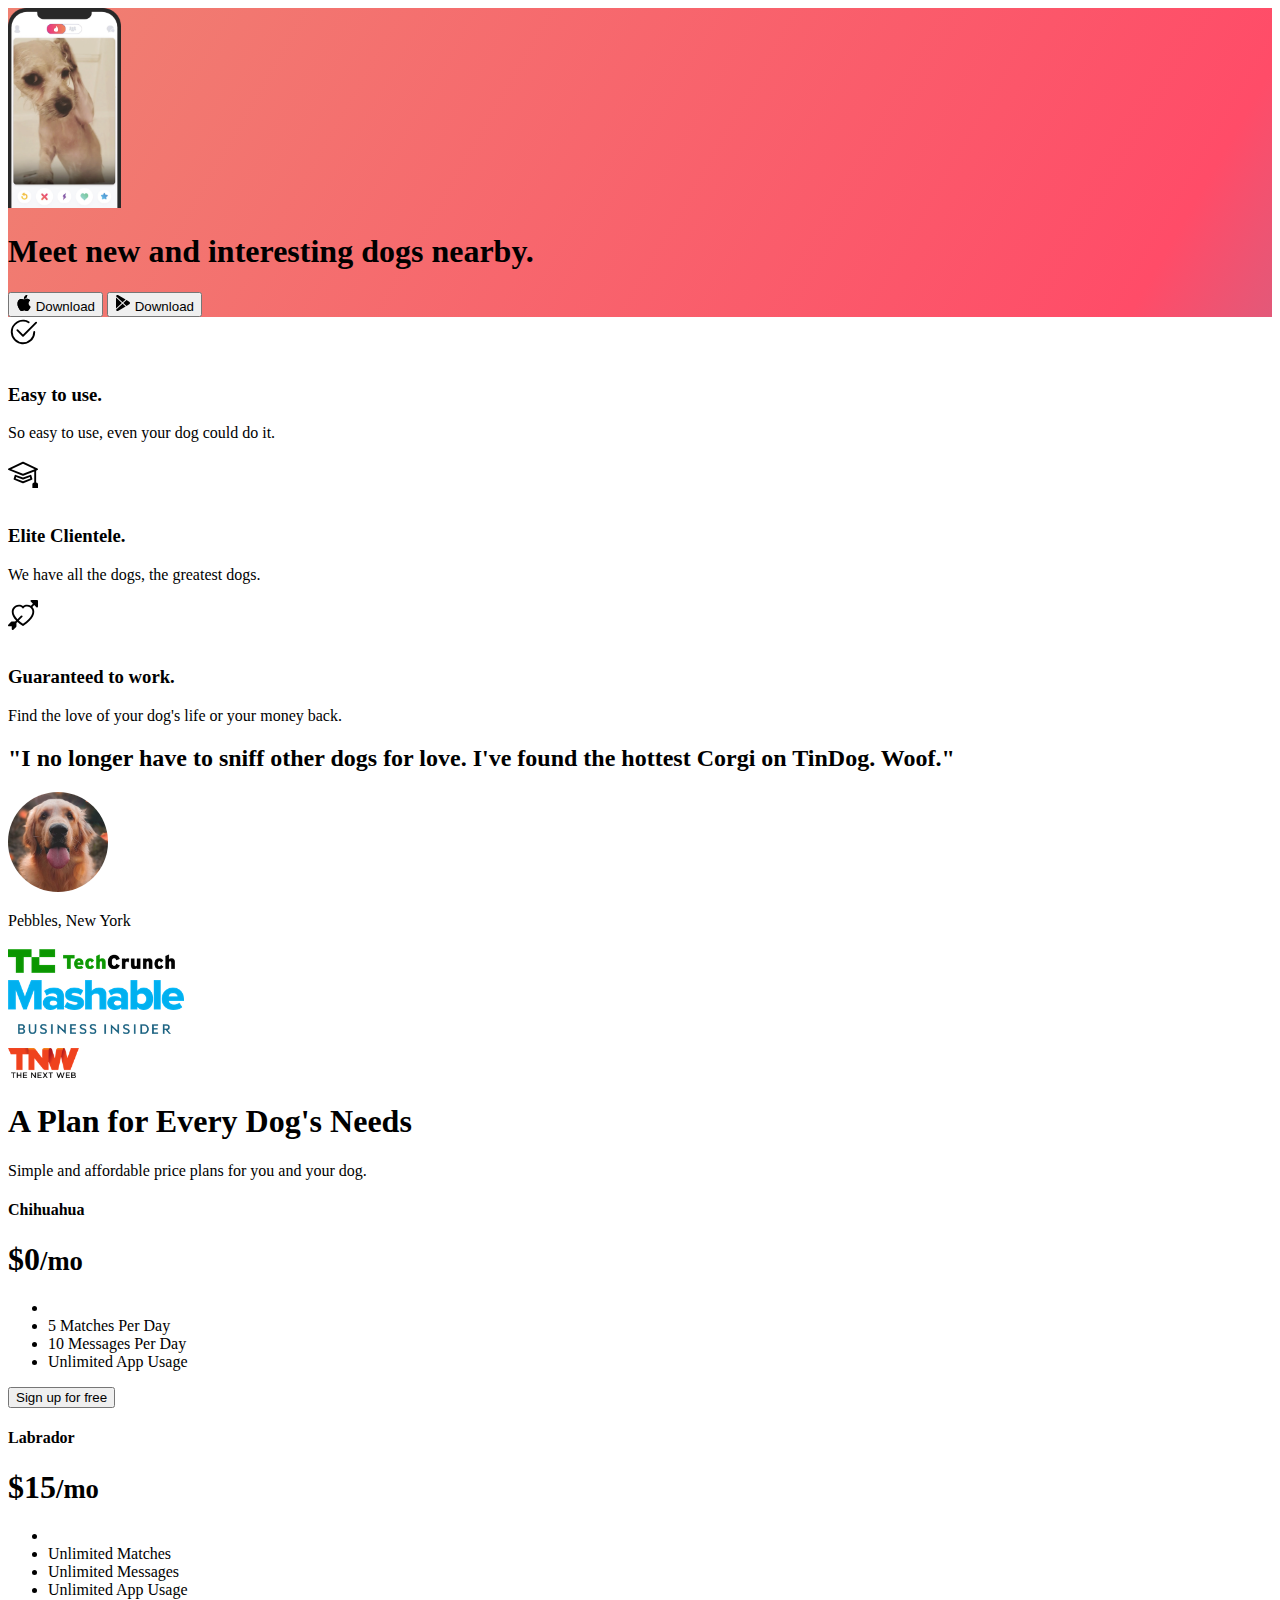
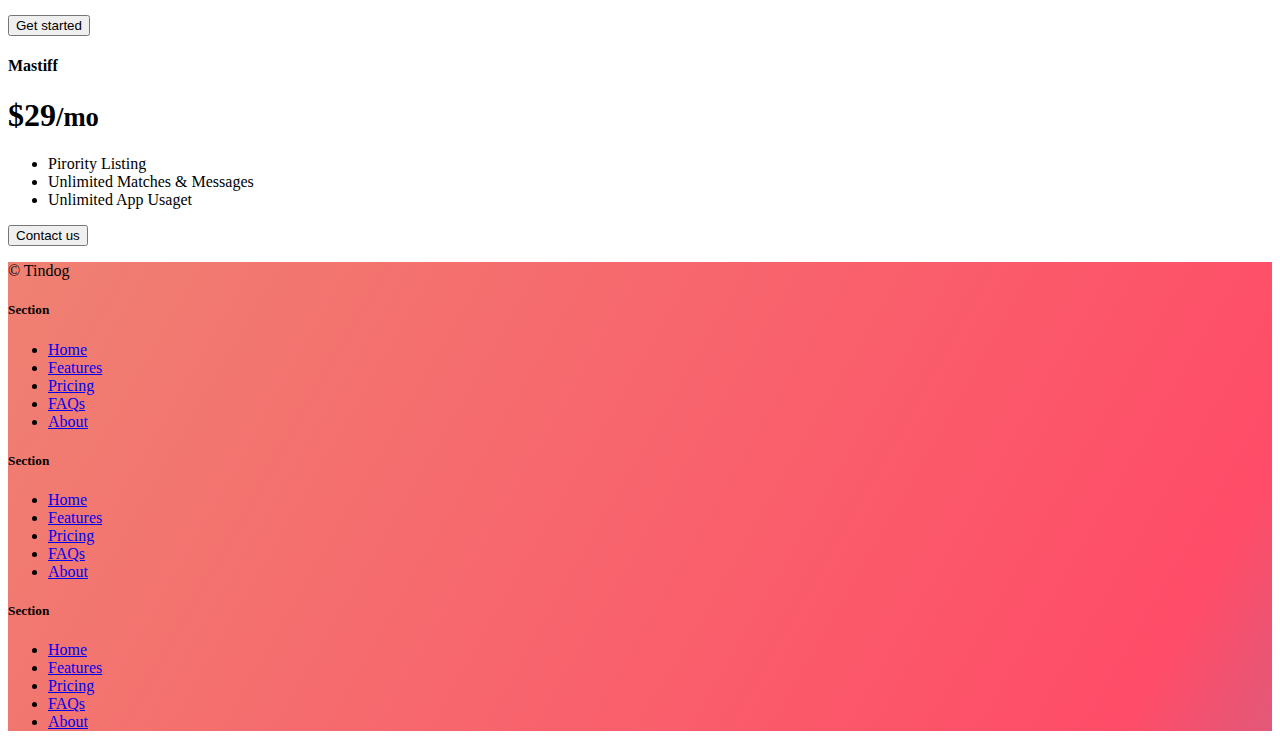
==== tindog/index.html @ 773844b1 "Project using Bootstrap" ====
<!DOCTYPE html>
<html lang="en">

<head>
  <meta charset="UTF-8">
  <meta name="viewport" content="width=device-width, initial-scale=1.0">
  <title>TinDog</title>
  <link href="https://cdn.jsdelivr.net/npm/bootstrap@5.3.2/dist/css/bootstrap.min.css" rel="stylesheet" integrity="sha384-T3c6CoIi6uLrA9TneNEoa7RxnatzjcDSCmG1MXxSR1GAsXEV/Dwwykc2MPK8M2HN" crossorigin="anonymous">
  <link rel="stylesheet" href="style.css">
</head>

<body>

  <!-- Title -->
  <section id="title"class =" gradient-background">
    <div class="container col-xxl-8 px-4 pt-5">
      <div class="row flex-lg-row-reverse align-items-center g-5 pt-5">
        <div class="col-10 col-sm-8 col-lg-6">
          <img src="./images/iphone.png" class="d-block mx-lg-auto img-fluid" alt="Bootstrap Themes" height="200"
            loading="lazy">
        </div>
        <div class="col-lg-6">
          <h1 class="display-5 fw-bold text-body-emphasis lh-1 mb-3">Meet new and interesting dogs nearby.</h1>

          <div class="d-grid gap-2 d-md-flex justify-content-md-start">
            <button type="button" class="btn btn-light btn-lg px-4 me-md-2"><svg xmlns="http://www.w3.org/2000/svg"
                width="16" height="16" fill="currentColor" class="bi bi-apple mb-1" viewBox="0 0 16 16">
                <path
                  d="M11.182.008C11.148-.03 9.923.023 8.857 1.18c-1.066 1.156-.902 2.482-.878 2.516.024.034 1.52.087 2.475-1.258.955-1.345.762-2.391.728-2.43Zm3.314 11.733c-.048-.096-2.325-1.234-2.113-3.422.212-2.189 1.675-2.789 1.698-2.854.023-.065-.597-.79-1.254-1.157a3.692 3.692 0 0 0-1.563-.434c-.108-.003-.483-.095-1.254.116-.508.139-1.653.589-1.968.607-.316.018-1.256-.522-2.267-.665-.647-.125-1.333.131-1.824.328-.49.196-1.422.754-2.074 2.237-.652 1.482-.311 3.83-.067 4.56.244.729.625 1.924 1.273 2.796.576.984 1.34 1.667 1.659 1.899.319.232 1.219.386 1.843.067.502-.308 1.408-.485 1.766-.472.357.013 1.061.154 1.782.539.571.197 1.111.115 1.652-.105.541-.221 1.324-1.059 2.238-2.758.347-.79.505-1.217.473-1.282Z" />
                <path
                  d="M11.182.008C11.148-.03 9.923.023 8.857 1.18c-1.066 1.156-.902 2.482-.878 2.516.024.034 1.52.087 2.475-1.258.955-1.345.762-2.391.728-2.43Zm3.314 11.733c-.048-.096-2.325-1.234-2.113-3.422.212-2.189 1.675-2.789 1.698-2.854.023-.065-.597-.79-1.254-1.157a3.692 3.692 0 0 0-1.563-.434c-.108-.003-.483-.095-1.254.116-.508.139-1.653.589-1.968.607-.316.018-1.256-.522-2.267-.665-.647-.125-1.333.131-1.824.328-.49.196-1.422.754-2.074 2.237-.652 1.482-.311 3.83-.067 4.56.244.729.625 1.924 1.273 2.796.576.984 1.34 1.667 1.659 1.899.319.232 1.219.386 1.843.067.502-.308 1.408-.485 1.766-.472.357.013 1.061.154 1.782.539.571.197 1.111.115 1.652-.105.541-.221 1.324-1.059 2.238-2.758.347-.79.505-1.217.473-1.282Z" />
              </svg> Download</button>
            <button type="button" class="btn btn-outline-light btn-lg px-4"><svg xmlns="http://www.w3.org/2000/svg"
                width="16" height="16" fill="currentColor" class="bi bi-google-play mb-1" viewBox="0 0 16 16">
                <path
                  d="M14.222 9.374c1.037-.61 1.037-2.137 0-2.748L11.528 5.04 8.32 8l3.207 2.96 2.694-1.586Zm-3.595 2.116L7.583 8.68 1.03 14.73c.201 1.029 1.36 1.61 2.303 1.055l7.294-4.295ZM1 13.396V2.603L6.846 8 1 13.396ZM1.03 1.27l6.553 6.05 3.044-2.81L3.333.215C2.39-.341 1.231.24 1.03 1.27Z" />
              </svg> Download</button>
          </div>
        </div>
      </div>
    </div>
 
  </section>
  <!-- Features -->
  <section id="features">
    <div class="container px-4 py-5" id="hanging-icons">
    
      <div class="row g-4 py-5 row-cols-1 row-cols-lg-3">
        <div class="col d-flex align-items-start">
          <div class="icon-square text-body-emphasis bg-body-secondary d-inline-flex align-items-center justify-content-center fs-4 flex-shrink-0 me-3">
            <svg xmlns="http://www.w3.org/2000/svg" height="30" fill="currentColor" class="bi bi-check2-circle"
            viewBox="0 0 16 16">
<path
              d="M2.5 8a5.5 5.5 0 0 1 8.25-4.764.5.5 0 0 0 .5-.866A6.5 6.5 0 1 0 14.5 8a.5.5 0 0 0-1 0 5.5 5.5 0 1 1-11 0z" />
<path
              d="M15.354 3.354a.5.5 0 0 0-.708-.708L8 9.293 5.354 6.646a.5.5 0 1 0-.708.708l3 3a.5.5 0 0 0 .708 0l7-7z" />
</svg>
          </div>
          <div>
            <h3 class="fs-2 text-body-emphasis">Easy to use.</h3>
            <p>So easy to use, even your dog could do it.</p>
           
          </div>
        </div>
        <div class="col d-flex align-items-start">
          <div class="icon-square text-body-emphasis bg-body-secondary d-inline-flex align-items-center justify-content-center fs-4 flex-shrink-0 me-3">
            <svg xmlns="http://www.w3.org/2000/svg" height="30" fill="currentColor" class="bi bi-mortarboard" viewBox="0 0 16 16">
              <path d="M8.211 2.047a.5.5 0 0 0-.422 0l-7.5 3.5a.5.5 0 0 0 .025.917l7.5 3a.5.5 0 0 0 .372 0L14 7.14V13a1 1 0 0 0-1 1v2h3v-2a1 1 0 0 0-1-1V6.739l.686-.275a.5.5 0 0 0 .025-.917l-7.5-3.5ZM8 8.46 1.758 5.965 8 3.052l6.242 2.913L8 8.46Z"/>
              <path d="M4.176 9.032a.5.5 0 0 0-.656.327l-.5 1.7a.5.5 0 0 0 .294.605l4.5 1.8a.5.5 0 0 0 .372 0l4.5-1.8a.5.5 0 0 0 .294-.605l-.5-1.7a.5.5 0 0 0-.656-.327L8 10.466 4.176 9.032Zm-.068 1.873.22-.748 3.496 1.311a.5.5 0 0 0 .352 0l3.496-1.311.22.748L8 12.46l-3.892-1.556Z"/>
              </svg>
          </div>
          <div>
            <h3 class="fs-2 text-body-emphasis">Elite Clientele.</h3>
            <p>We have all the dogs, the greatest dogs.</p>
            
          </div>
        </div>
        <div class="col d-flex align-items-start">
          <div class="icon-square text-body-emphasis bg-body-secondary d-inline-flex align-items-center justify-content-center fs-4 flex-shrink-0 me-3">
            <svg xmlns="http://www.w3.org/2000/svg" height="30" fill="currentColor" class="bi bi-arrow-through-heart"
              viewBox="0 0 16 16">
<path fill-rule="evenodd"
                d="M2.854 15.854A.5.5 0 0 1 2 15.5V14H.5a.5.5 0 0 1-.354-.854l1.5-1.5A.5.5 0 0 1 2 11.5h1.793l.53-.53c-.771-.802-1.328-1.58-1.704-2.32-.798-1.575-.775-2.996-.213-4.092C3.426 2.565 6.18 1.809 8 3.233c1.25-.98 2.944-.928 4.212-.152L13.292 2 12.147.854A.5.5 0 0 1 12.5 0h3a.5.5 0 0 1 .5.5v3a.5.5 0 0 1-.854.354L14 2.707l-1.006 1.006c.236.248.44.531.6.845.562 1.096.585 2.517-.213 4.092-.793 1.563-2.395 3.288-5.105 5.08L8 13.912l-.276-.182a21.86 21.86 0 0 1-2.685-2.062l-.539.54V14a.5.5 0 0 1-.146.354l-1.5 1.5Zm2.893-4.894A20.419 20.419 0 0 0 8 12.71c2.456-1.666 3.827-3.207 4.489-4.512.679-1.34.607-2.42.215-3.185-.817-1.595-3.087-2.054-4.346-.761L8 4.62l-.358-.368c-1.259-1.293-3.53-.834-4.346.761-.392.766-.464 1.845.215 3.185.323.636.815 1.33 1.519 2.065l1.866-1.867a.5.5 0 1 1 .708.708L5.747 10.96Z" />
</svg>

          </div>
          <div>
            <h3 class="fs-2 text-body-emphasis">Guaranteed to work.</h3>
            <p>Find the love of your dog's life or your money back.</p>
           
          </div>
        </div>
      </div>
    </div>

  </section>
  <!-- Testimonial -->

  <section id="testimonial" >
    <div class="my-5">
      <div class="p-5 text-center bg-body-tertiary">
        <div class="container py-5">
          <h2 class="text-body-emphasis">"I no longer have to sniff other dogs for love. I've found the hottest Corgi on
            TinDog. Woof."</h2>
          <img class="profile-img mt-5" src="./images/dog-img.jpg" alt="dog image">
          <p class="col-lg-8 mx-auto lead mt-2">
            Pebbles, New York
          </p>
        </div>

        <div class="container">
          <div class="row">
            <div class="col-lg-3 col-sm-12">
              <img src="images/techcrunch.png" alt="techcrunch" height="30">
            </div>

            <div class="col-lg-3 col-sm-12">
              <img src="images/mashable.png" alt="mashable" height="30">
            </div>
            <div class="col-lg-3 col-sm-12">
              <img src="images/bizinsider.png" alt="bizinsider" height="30">
            </div>
            <div class="col-lg-3 col-sm-12">
              <img src="images/tnw.png" alt="tnw" height="30">
            </div>
          </div>
        </div>
    </div>
  </section>
  <!-- Pricing -->
  <section id="pricing">
    <div class="container py-3">
      <header>
        <div class="d-flex flex-column flex-md-row align-items-center pb-3 mb-4 border-bottom">
           <div class="pricing-header p-3 pb-md-4 mx-auto text-center">
          <h1 class="display-4 fw-normal text-body-emphasis">A Plan for Every Dog's Needs</h1>
          <p class="fs-5 text-body-secondary">Simple and affordable price plans for you and your dog.</p>
        </div>
      </header>
    
      <main>
        <div class="row row-cols-1 row-cols-md-3 mb-3 text-center">
          <div class="col">
            <div class="card mb-4 rounded-3 shadow-sm">
              <div class="card-header py-3">
                <h4 class="my-0 fw-normal">Chihuahua
                  </h4>
              </div>
              <div class="card-body">
                <h1 class="card-title pricing-card-title">$0<small class="text-body-secondary fw-light">/mo</small></h1>
                <ul class="list-unstyled mt-3 mb-4">
                  <li>                
                    </li>
                  <li> 5 Matches Per Day</li>
                  <li> 10 Messages Per Day</li>
                  <li>Unlimited App Usage</li>
                </ul>
                <button type="button" class="w-100 btn btn-lg btn-outline-dark">Sign up for free</button>
              </div>
            </div>
          </div>
          <div class="col">
            <div class="card mb-4 rounded-3 shadow-sm">
              <div class="card-header py-3">
                <h4 class="my-0 fw-normal">Labrador
                 </h4>
              </div>
              <div class="card-body">
                <h1 class="card-title pricing-card-title">$15<small class="text-body-secondary fw-light">/mo</small></h1>
                <ul class="list-unstyled mt-3 mb-4">
                  <li> 
                    </li>
                  <li>Unlimited Matches
                    </li>
                  <li>Unlimited Messages
                   </li>
                  <li>Unlimited App Usage</li>
                </ul>
                <button type="button" class="w-100 btn btn-lg btn-dark">Get started</button>
              </div>
            </div>
          </div>
          <div class="col">
            <div class="card mb-4 rounded-3 shadow-sm border-dark">
              <div class="card-header py-3 text-bg-dark border-dark">
                <h4 class="my-0 fw-normal">Mastiff</h4>
              </div>
              <div class="card-body">
                <h1 class="card-title pricing-card-title">$29<small class="text-body-secondary fw-light">/mo</small></h1>
                <ul class="list-unstyled mt-3 mb-4">
                  <li>Pirority Listing
                  </li>
                  <li>Unlimited Matches & Messages
                    </li>
                  <li>Unlimited App Usaget</li>
                 
                </ul>
                <button type="button" class="w-100 btn btn-lg btn-dark">Contact us</button>
              </div>
            </div>
          </div>
        </div>
    
  
    </div>

  </section>
  <!-- Footer -->
  <section id="contact" class="gradient-background">
    <div class="container ">
      <footer class="row row-cols-1 row-cols-sm-2 row-cols-md-5 py-5 mt-5 ">
        <div class="col mb-3">

          <p class="text-body-secondary">© Tindog</p>
        </div>

        <div class="col mb-3">

        </div>

        <div class="col mb-3">
          <h5>Section</h5>
          <ul class="nav flex-column">
            <li class="nav-item mb-2"><a href="#" class="nav-link p-0 text-body-secondary">Home</a></li>
            <li class="nav-item mb-2"><a href="#" class="nav-link p-0 text-body-secondary">Features</a></li>
            <li class="nav-item mb-2"><a href="#" class="nav-link p-0 text-body-secondary">Pricing</a></li>
            <li class="nav-item mb-2"><a href="#" class="nav-link p-0 text-body-secondary">FAQs</a></li>
            <li class="nav-item mb-2"><a href="#" class="nav-link p-0 text-body-secondary">About</a></li>
          </ul>
        </div>

        <div class="col mb-3">
          <h5>Section</h5>
          <ul class="nav flex-column">
            <li class="nav-item mb-2"><a href="#" class="nav-link p-0 text-body-secondary">Home</a></li>
            <li class="nav-item mb-2"><a href="#" class="nav-link p-0 text-body-secondary">Features</a></li>
            <li class="nav-item mb-2"><a href="#" class="nav-link p-0 text-body-secondary">Pricing</a></li>
            <li class="nav-item mb-2"><a href="#" class="nav-link p-0 text-body-secondary">FAQs</a></li>
            <li class="nav-item mb-2"><a href="#" class="nav-link p-0 text-body-secondary">About</a></li>
          </ul>
        </div>

        <div class="col mb-3">
          <h5>Section</h5>
          <ul class="nav flex-column">
            <li class="nav-item mb-2"><a href="#" class="nav-link p-0 text-body-secondary">Home</a></li>
            <li class="nav-item mb-2"><a href="#" class="nav-link p-0 text-body-secondary">Features</a></li>
            <li class="nav-item mb-2"><a href="#" class="nav-link p-0 text-body-secondary">Pricing</a></li>
            <li class="nav-item mb-2"><a href="#" class="nav-link p-0 text-body-secondary">FAQs</a></li>
            <li class="nav-item mb-2"><a href="#" class="nav-link p-0 text-body-secondary">About</a></li>
          </ul>
        </div>
      </footer>
    </div>
  </section>
  <script src="https://cdn.jsdelivr.net/npm/bootstrap@5.3.2/dist/js/bootstrap.bundle.min.js" integrity="sha384-C6RzsynM9kWDrMNeT87bh95OGNyZPhcTNXj1NW7RuBCsyN/o0jlpcV8Qyq46cDfL" crossorigin="anonymous"></script>
</body>

</html>
---- tindog/style.css ----
.gradient-background {
    background: linear-gradient(300deg, #00bfff, #ff4c68, #ef8172);
    background-size: 180% 180%;
    animation: gradient-animation 18s ease infinite;
    margin-bottom: 0;
  }
  
  @keyframes gradient-animation {
    0% {
      background-position: 0% 50%;
    }
    50% {
      background-position: 100% 50%;
    }
    100% {
      background-position: 0% 50%;
    }
  }
  
  .icon-square {
    width: 3rem;
    height: 3rem;
    border-radius: 0.75rem;
  }
  
  .profile-img {
    height: 100px;
    border-radius: 50%;
  }
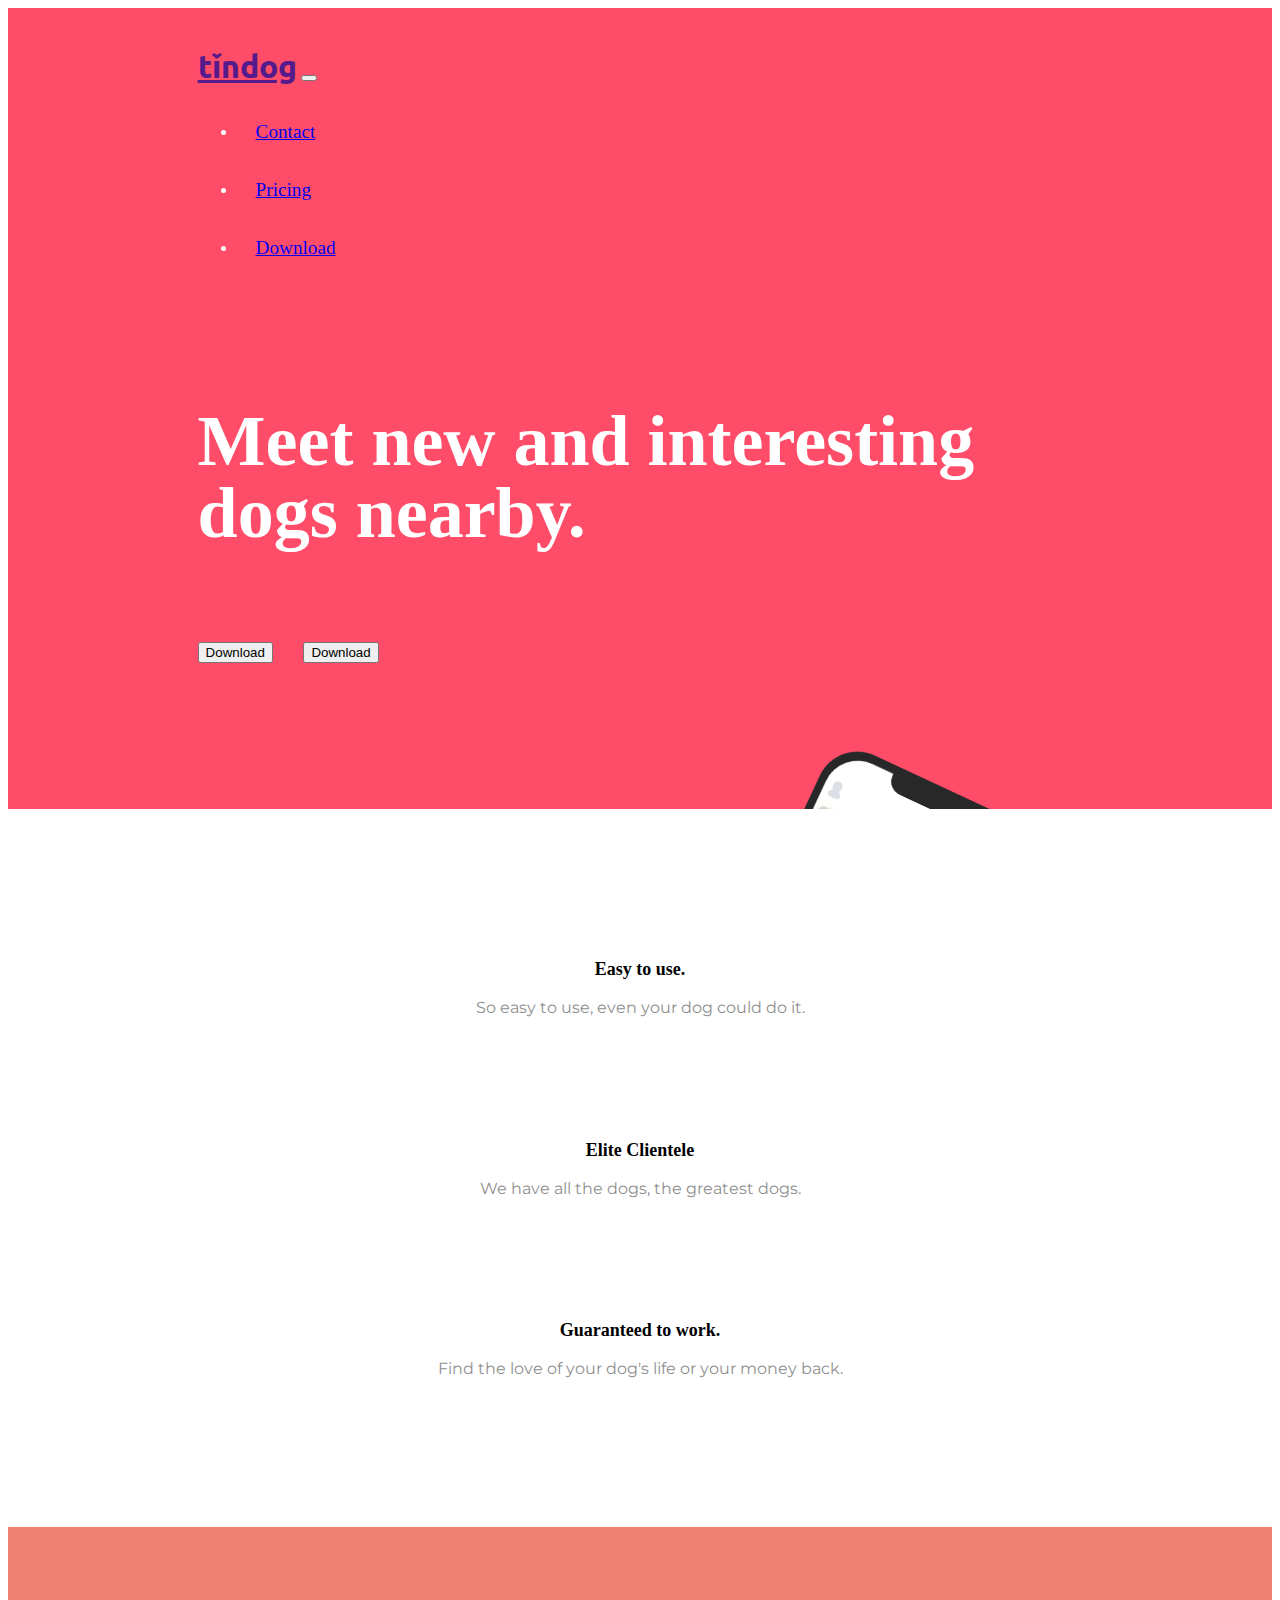
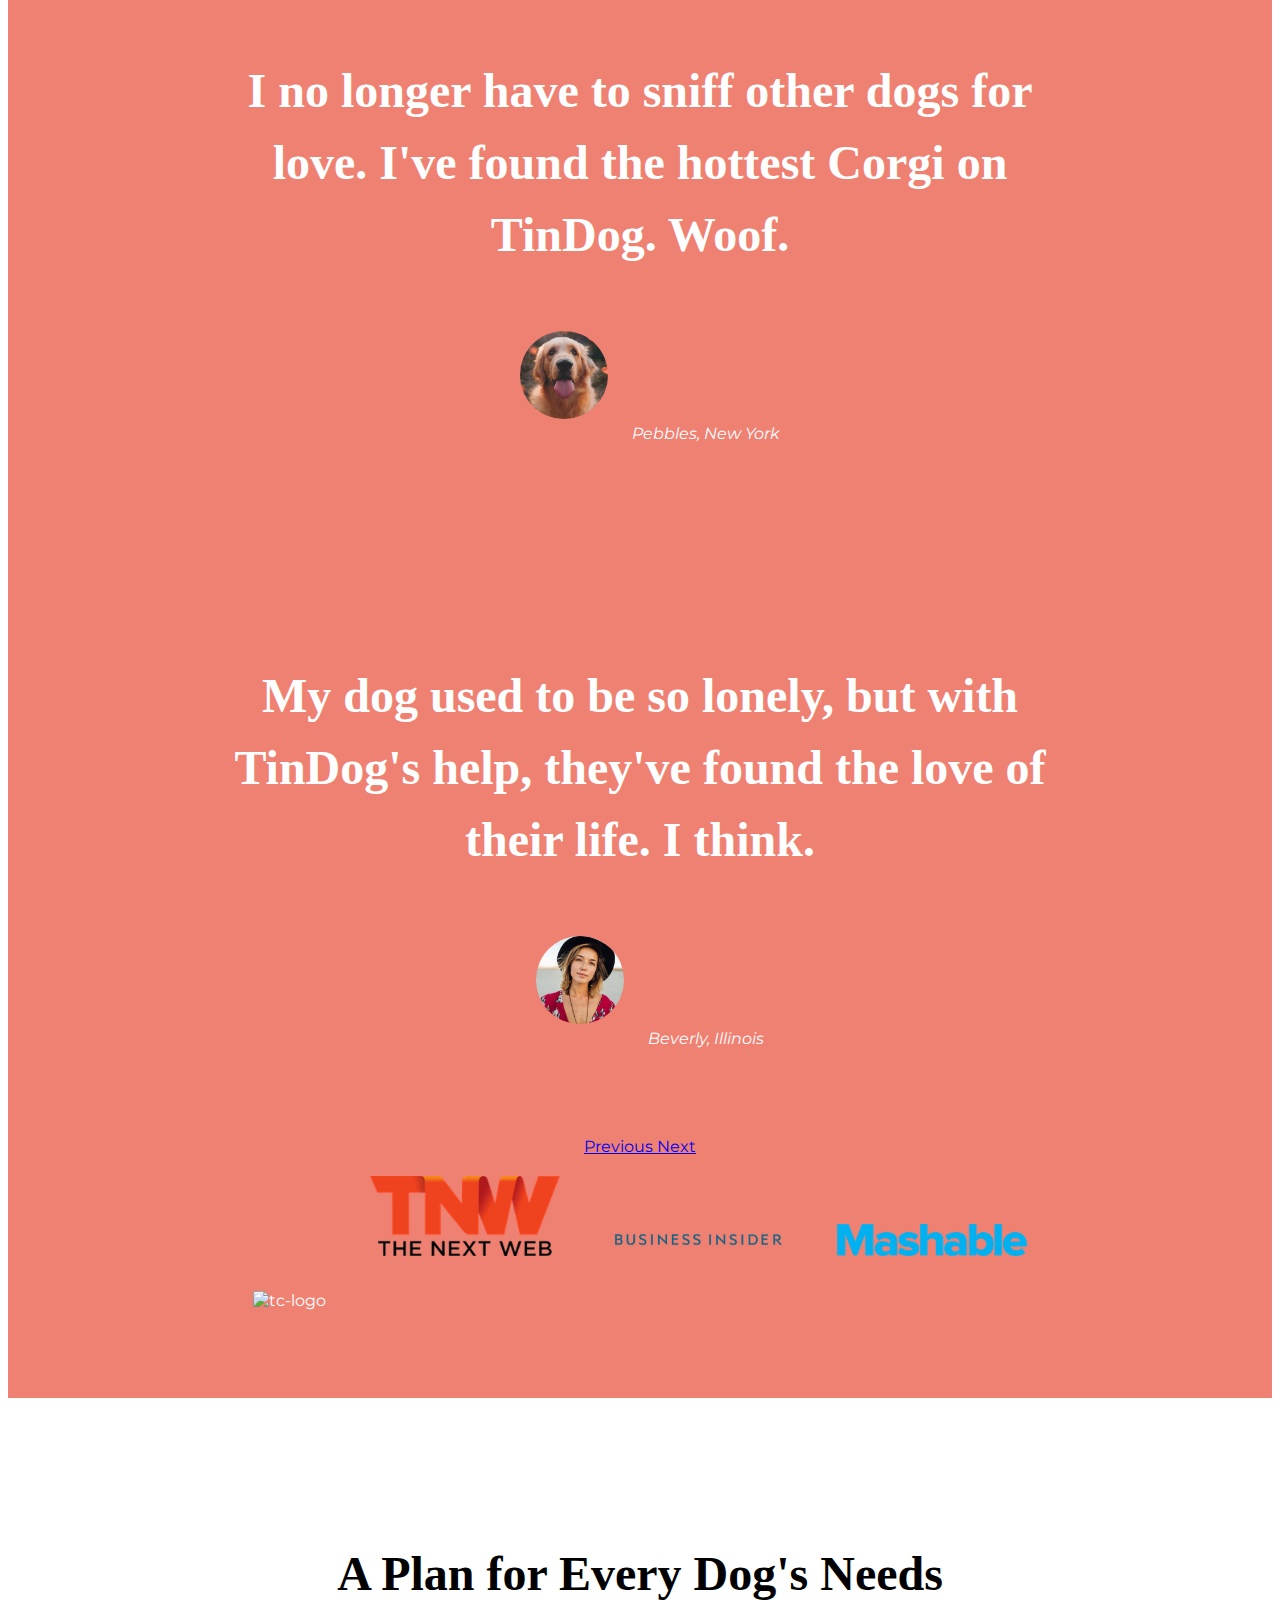
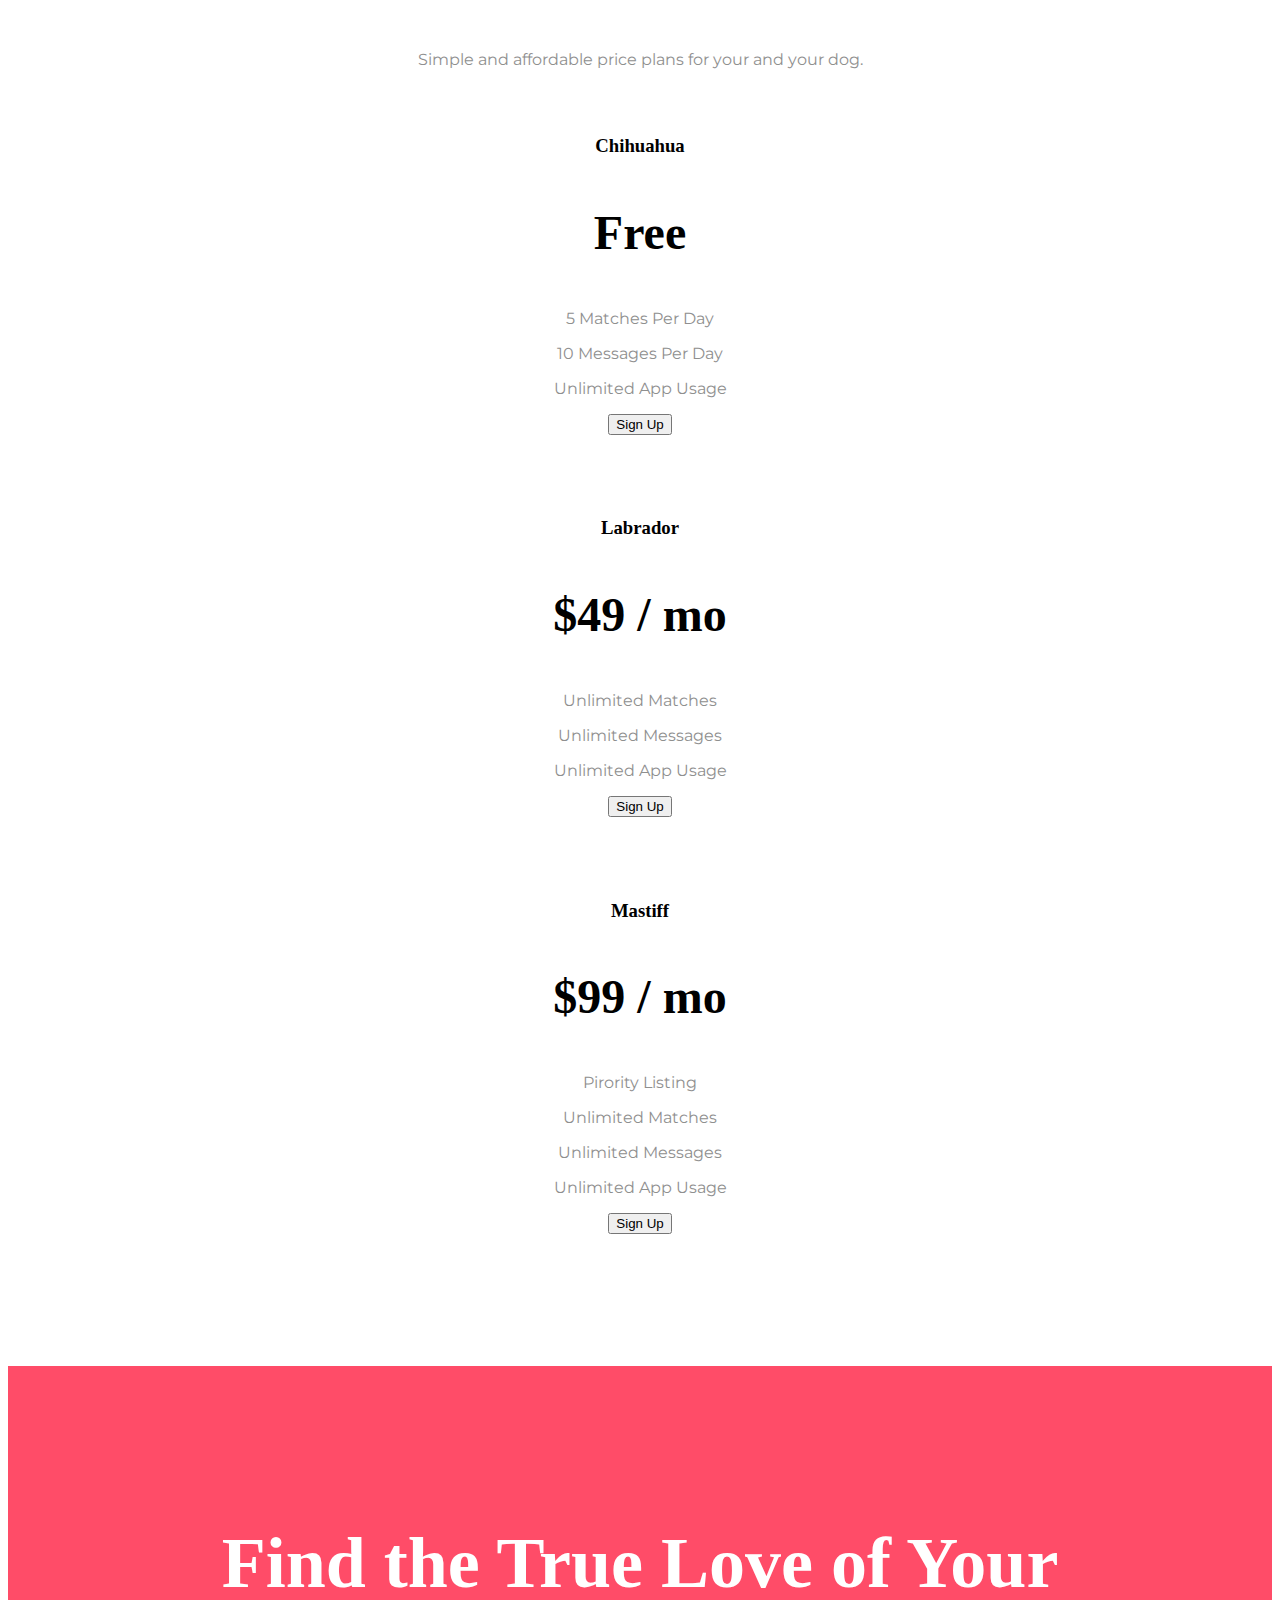
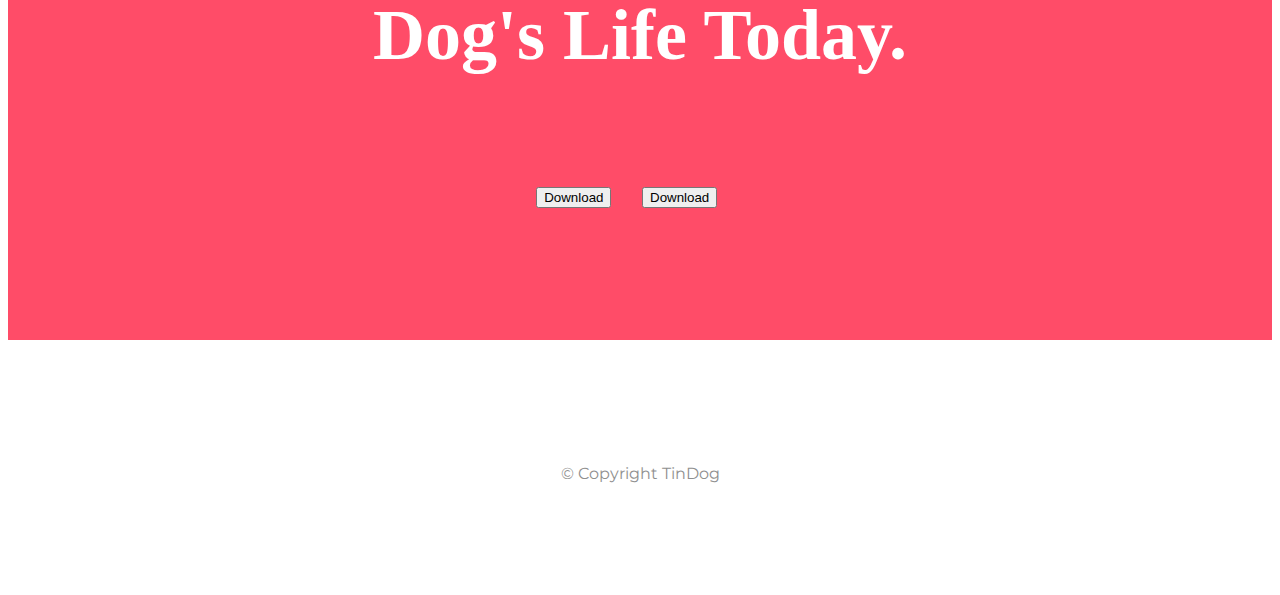
==== commit 0d0332fa: "changes made to file" ====
--- a/tindog/index.html
+++ b/tindog/index.html
@@ -1,259 +1,274 @@
 <!DOCTYPE html>
-<html lang="en">
-
-<head>
-  <meta charset="UTF-8">
-  <meta name="viewport" content="width=device-width, initial-scale=1.0">
-  <title>TinDog</title>
-  <link href="https://cdn.jsdelivr.net/npm/bootstrap@5.3.2/dist/css/bootstrap.min.css" rel="stylesheet" integrity="sha384-T3c6CoIi6uLrA9TneNEoa7RxnatzjcDSCmG1MXxSR1GAsXEV/Dwwykc2MPK8M2HN" crossorigin="anonymous">
-  <link rel="stylesheet" href="style.css">
-</head>
-
-<body>
-
-  <!-- Title -->
-  <section id="title"class =" gradient-background">
-    <div class="container col-xxl-8 px-4 pt-5">
-      <div class="row flex-lg-row-reverse align-items-center g-5 pt-5">
-        <div class="col-10 col-sm-8 col-lg-6">
-          <img src="./images/iphone.png" class="d-block mx-lg-auto img-fluid" alt="Bootstrap Themes" height="200"
-            loading="lazy">
-        </div>
-        <div class="col-lg-6">
-          <h1 class="display-5 fw-bold text-body-emphasis lh-1 mb-3">Meet new and interesting dogs nearby.</h1>
-
-          <div class="d-grid gap-2 d-md-flex justify-content-md-start">
-            <button type="button" class="btn btn-light btn-lg px-4 me-md-2"><svg xmlns="http://www.w3.org/2000/svg"
-                width="16" height="16" fill="currentColor" class="bi bi-apple mb-1" viewBox="0 0 16 16">
-                <path
-                  d="M11.182.008C11.148-.03 9.923.023 8.857 1.18c-1.066 1.156-.902 2.482-.878 2.516.024.034 1.52.087 2.475-1.258.955-1.345.762-2.391.728-2.43Zm3.314 11.733c-.048-.096-2.325-1.234-2.113-3.422.212-2.189 1.675-2.789 1.698-2.854.023-.065-.597-.79-1.254-1.157a3.692 3.692 0 0 0-1.563-.434c-.108-.003-.483-.095-1.254.116-.508.139-1.653.589-1.968.607-.316.018-1.256-.522-2.267-.665-.647-.125-1.333.131-1.824.328-.49.196-1.422.754-2.074 2.237-.652 1.482-.311 3.83-.067 4.56.244.729.625 1.924 1.273 2.796.576.984 1.34 1.667 1.659 1.899.319.232 1.219.386 1.843.067.502-.308 1.408-.485 1.766-.472.357.013 1.061.154 1.782.539.571.197 1.111.115 1.652-.105.541-.221 1.324-1.059 2.238-2.758.347-.79.505-1.217.473-1.282Z" />
-                <path
-                  d="M11.182.008C11.148-.03 9.923.023 8.857 1.18c-1.066 1.156-.902 2.482-.878 2.516.024.034 1.52.087 2.475-1.258.955-1.345.762-2.391.728-2.43Zm3.314 11.733c-.048-.096-2.325-1.234-2.113-3.422.212-2.189 1.675-2.789 1.698-2.854.023-.065-.597-.79-1.254-1.157a3.692 3.692 0 0 0-1.563-.434c-.108-.003-.483-.095-1.254.116-.508.139-1.653.589-1.968.607-.316.018-1.256-.522-2.267-.665-.647-.125-1.333.131-1.824.328-.49.196-1.422.754-2.074 2.237-.652 1.482-.311 3.83-.067 4.56.244.729.625 1.924 1.273 2.796.576.984 1.34 1.667 1.659 1.899.319.232 1.219.386 1.843.067.502-.308 1.408-.485 1.766-.472.357.013 1.061.154 1.782.539.571.197 1.111.115 1.652-.105.541-.221 1.324-1.059 2.238-2.758.347-.79.505-1.217.473-1.282Z" />
-              </svg> Download</button>
-            <button type="button" class="btn btn-outline-light btn-lg px-4"><svg xmlns="http://www.w3.org/2000/svg"
-                width="16" height="16" fill="currentColor" class="bi bi-google-play mb-1" viewBox="0 0 16 16">
-                <path
-                  d="M14.222 9.374c1.037-.61 1.037-2.137 0-2.748L11.528 5.04 8.32 8l3.207 2.96 2.694-1.586Zm-3.595 2.116L7.583 8.68 1.03 14.73c.201 1.029 1.36 1.61 2.303 1.055l7.294-4.295ZM1 13.396V2.603L6.846 8 1 13.396ZM1.03 1.27l6.553 6.05 3.044-2.81L3.333.215C2.39-.341 1.231.24 1.03 1.27Z" />
-              </svg> Download</button>
-          </div>
+<html>
+  <head>
+    <meta charset="utf-8" />
+    <title>TinDog</title>
+
+    <!-- Google Font-->
+    <link rel="preconnect" href="https://fonts.googleapis.com" />
+    <link rel="preconnect" href="https://fonts.gstatic.com" crossorigin />
+    <link
+      href="https://fonts.googleapis.com/css2?family=Merriweather+Sans&family=Montserrat:ital,wght@0,700;0,900;1,200&family=Sacramento&family=Ubuntu:wght@300&display=swap"
+      rel="stylesheet"
+    />
+
+    <!--BootStrap-->
+
+    <link
+      rel="stylesheet"
+      href="https://stackpath.bootstrapcdn.com/bootstrap/5.0.0-alpha1/css/bootstrap.min.css"
+      integrity="sha384-r4NyP46KrjDleawBgD5tp8Y7UzmLA05oM1iAEQ17CSuDqnUK2+k9luXQOfXJCJ4I"
+      crossorigin="anonymous"
+    />
+    <script
+      src="https://stackpath.bootstrapcdn.com/bootstrap/5.0.0-alpha1/js/bootstrap.min.js"
+      integrity="sha384-oesi62hOLfzrys4LxRF63OJCXdXDipiYWBnvTl9Y9/TRlw5xlKIEHpNyvvDShgf/"
+      crossorigin="anonymous"
+    ></script>
+    <script
+      src="https://cdn.jsdelivr.net/npm/popper.js@1.16.0/dist/umd/popper.min.js"
+      integrity="sha384-Q6E9RHvbIyZFJoft+2mJbHaEWldlvI9IOYy5n3zV9zzTtmI3UksdQRVvoxMfooAo"
+      crossorigin="anonymous"
+    ></script>
+    <!--Font Awesome-->
+    <script
+      src="https://kit.fontawesome.com/2df30b7f50.js"
+      crossorigin="anonymous"
+    ></script>
+  </head>
+  <link rel="stylesheet" href="style.css" />
+
+  <body>
+    <section class="colored-section" id="title">
+       
+      <div class="container-fluid">
+        <!-- Nav Bar -->
+
+        <nav class="navbar navbar-expand-lg navbar-dark">
+          <a class="navbar-brand" href="">tǐndog</a>
+          <button
+            class="navbar-toggler"
+            type="button"
+            data-toggle="collapse"
+            data-target="#navbarID"
+            aria-controls="navbarID"
+            aria-expanded="false"
+            aria-label="Toggle navigation"
+          >
+            <span class="navbar-toggler-icon"></span>
+          </button>
+          <div class="collapse navbar-collapse" id="navbarID">
+            <ul class="navbar-nav ml-auto">
+              <li class="nav-item">
+                <a class="nav-link" href="#footer">Contact</a>
+              </li>
+              <li class="nav-item">
+                <a class="nav-link" href="#pricing">Pricing</a>
+              </li>
+              <li class="nav-item">
+                <a class="nav-link" href="#cta">Download</a>
+              </li>
+            </ul>
+          </div>
+        </nav>
+
+        <!-- Title -->
+
+        <div class="row">
+          <div class="col-lg-6">
+            <h1 class="big-heading">Meet new and interesting dogs nearby.</h1>
+            <button type="button" class="btn btn-dark btn-lg download-button">
+              <i class="fa-brands fa-apple"></i> Download
+            </button>
+            <button
+              type="button"
+              class="btn btn-outline-light btn-lg download-button"
+            >
+              <i class="fa-brands fa-google-play"></i>
+              Download
+            </button>
+          </div>
+          <div class="col-lg-6 title-img-div">
+            <img
+              class="title-image"
+              src="images/iphone.png"
+              alt="iphone-mockup"
+            />
+          </div>
+        </div>
+      </div>
+    </section>
+
+    <!-- Features -->
+
+    <section class="white-section" id="features">
+      <div class="container-fluid">
+      <div class="row">
+        <div class="feature-box col-lg-4">
+          <i class="icon fa-solid fa-circle-check fa-4x"></i>
+          <h3 class="feature-title">Easy to use.</h3>
+          <p>So easy to use, even your dog could do it.</p>
+        </div>
+
+        <div class="feature-box col-lg-4">
+          <i class="icon fa-solid fa-bullseye fa-4x"></i>
+          <h3 class="feature-title">Elite Clientele</h3>
+          <p>We have all the dogs, the greatest dogs.</p>
+        </div>
+
+        <div class="feature-box col-lg-4">
+          <i class="icon fa-solid fa-heart fa-4x"></i>
+          <h3 class="feature-title"> Guaranteed to work.</h3>
+          <p>Find the love of your dog's life or your money back.</p>
         </div>
       </div>
     </div>
- 
-  </section>
-  <!-- Features -->
-  <section id="features">
-    <div class="container px-4 py-5" id="hanging-icons">
-    
-      <div class="row g-4 py-5 row-cols-1 row-cols-lg-3">
-        <div class="col d-flex align-items-start">
-          <div class="icon-square text-body-emphasis bg-body-secondary d-inline-flex align-items-center justify-content-center fs-4 flex-shrink-0 me-3">
-            <svg xmlns="http://www.w3.org/2000/svg" height="30" fill="currentColor" class="bi bi-check2-circle"
-            viewBox="0 0 16 16">
-<path
-              d="M2.5 8a5.5 5.5 0 0 1 8.25-4.764.5.5 0 0 0 .5-.866A6.5 6.5 0 1 0 14.5 8a.5.5 0 0 0-1 0 5.5 5.5 0 1 1-11 0z" />
-<path
-              d="M15.354 3.354a.5.5 0 0 0-.708-.708L8 9.293 5.354 6.646a.5.5 0 1 0-.708.708l3 3a.5.5 0 0 0 .708 0l7-7z" />
-</svg>
-          </div>
-          <div>
-            <h3 class="fs-2 text-body-emphasis">Easy to use.</h3>
-            <p>So easy to use, even your dog could do it.</p>
-           
-          </div>
-        </div>
-        <div class="col d-flex align-items-start">
-          <div class="icon-square text-body-emphasis bg-body-secondary d-inline-flex align-items-center justify-content-center fs-4 flex-shrink-0 me-3">
-            <svg xmlns="http://www.w3.org/2000/svg" height="30" fill="currentColor" class="bi bi-mortarboard" viewBox="0 0 16 16">
-              <path d="M8.211 2.047a.5.5 0 0 0-.422 0l-7.5 3.5a.5.5 0 0 0 .025.917l7.5 3a.5.5 0 0 0 .372 0L14 7.14V13a1 1 0 0 0-1 1v2h3v-2a1 1 0 0 0-1-1V6.739l.686-.275a.5.5 0 0 0 .025-.917l-7.5-3.5ZM8 8.46 1.758 5.965 8 3.052l6.242 2.913L8 8.46Z"/>
-              <path d="M4.176 9.032a.5.5 0 0 0-.656.327l-.5 1.7a.5.5 0 0 0 .294.605l4.5 1.8a.5.5 0 0 0 .372 0l4.5-1.8a.5.5 0 0 0 .294-.605l-.5-1.7a.5.5 0 0 0-.656-.327L8 10.466 4.176 9.032Zm-.068 1.873.22-.748 3.496 1.311a.5.5 0 0 0 .352 0l3.496-1.311.22.748L8 12.46l-3.892-1.556Z"/>
-              </svg>
-          </div>
-          <div>
-            <h3 class="fs-2 text-body-emphasis">Elite Clientele.</h3>
-            <p>We have all the dogs, the greatest dogs.</p>
-            
-          </div>
-        </div>
-        <div class="col d-flex align-items-start">
-          <div class="icon-square text-body-emphasis bg-body-secondary d-inline-flex align-items-center justify-content-center fs-4 flex-shrink-0 me-3">
-            <svg xmlns="http://www.w3.org/2000/svg" height="30" fill="currentColor" class="bi bi-arrow-through-heart"
-              viewBox="0 0 16 16">
-<path fill-rule="evenodd"
-                d="M2.854 15.854A.5.5 0 0 1 2 15.5V14H.5a.5.5 0 0 1-.354-.854l1.5-1.5A.5.5 0 0 1 2 11.5h1.793l.53-.53c-.771-.802-1.328-1.58-1.704-2.32-.798-1.575-.775-2.996-.213-4.092C3.426 2.565 6.18 1.809 8 3.233c1.25-.98 2.944-.928 4.212-.152L13.292 2 12.147.854A.5.5 0 0 1 12.5 0h3a.5.5 0 0 1 .5.5v3a.5.5 0 0 1-.854.354L14 2.707l-1.006 1.006c.236.248.44.531.6.845.562 1.096.585 2.517-.213 4.092-.793 1.563-2.395 3.288-5.105 5.08L8 13.912l-.276-.182a21.86 21.86 0 0 1-2.685-2.062l-.539.54V14a.5.5 0 0 1-.146.354l-1.5 1.5Zm2.893-4.894A20.419 20.419 0 0 0 8 12.71c2.456-1.666 3.827-3.207 4.489-4.512.679-1.34.607-2.42.215-3.185-.817-1.595-3.087-2.054-4.346-.761L8 4.62l-.358-.368c-1.259-1.293-3.53-.834-4.346.761-.392.766-.464 1.845.215 3.185.323.636.815 1.33 1.519 2.065l1.866-1.867a.5.5 0 1 1 .708.708L5.747 10.96Z" />
-</svg>
-
-          </div>
-          <div>
-            <h3 class="fs-2 text-body-emphasis">Guaranteed to work.</h3>
-            <p>Find the love of your dog's life or your money back.</p>
-           
-          </div>
-        </div>
-      </div>
-    </div>
-
-  </section>
-  <!-- Testimonial -->
-
-  <section id="testimonial" >
-    <div class="my-5">
-      <div class="p-5 text-center bg-body-tertiary">
-        <div class="container py-5">
-          <h2 class="text-body-emphasis">"I no longer have to sniff other dogs for love. I've found the hottest Corgi on
-            TinDog. Woof."</h2>
-          <img class="profile-img mt-5" src="./images/dog-img.jpg" alt="dog image">
-          <p class="col-lg-8 mx-auto lead mt-2">
-            Pebbles, New York
-          </p>
-        </div>
-
-        <div class="container">
-          <div class="row">
-            <div class="col-lg-3 col-sm-12">
-              <img src="images/techcrunch.png" alt="techcrunch" height="30">
-            </div>
-
-            <div class="col-lg-3 col-sm-12">
-              <img src="images/mashable.png" alt="mashable" height="30">
-            </div>
-            <div class="col-lg-3 col-sm-12">
-              <img src="images/bizinsider.png" alt="bizinsider" height="30">
-            </div>
-            <div class="col-lg-3 col-sm-12">
-              <img src="images/tnw.png" alt="tnw" height="30">
-            </div>
-          </div>
-        </div>
-    </div>
-  </section>
-  <!-- Pricing -->
-  <section id="pricing">
-    <div class="container py-3">
-      <header>
-        <div class="d-flex flex-column flex-md-row align-items-center pb-3 mb-4 border-bottom">
-           <div class="pricing-header p-3 pb-md-4 mx-auto text-center">
-          <h1 class="display-4 fw-normal text-body-emphasis">A Plan for Every Dog's Needs</h1>
-          <p class="fs-5 text-body-secondary">Simple and affordable price plans for you and your dog.</p>
-        </div>
-      </header>
-    
-      <main>
-        <div class="row row-cols-1 row-cols-md-3 mb-3 text-center">
-          <div class="col">
-            <div class="card mb-4 rounded-3 shadow-sm">
-              <div class="card-header py-3">
-                <h4 class="my-0 fw-normal">Chihuahua
-                  </h4>
-              </div>
-              <div class="card-body">
-                <h1 class="card-title pricing-card-title">$0<small class="text-body-secondary fw-light">/mo</small></h1>
-                <ul class="list-unstyled mt-3 mb-4">
-                  <li>                
-                    </li>
-                  <li> 5 Matches Per Day</li>
-                  <li> 10 Messages Per Day</li>
-                  <li>Unlimited App Usage</li>
-                </ul>
-                <button type="button" class="w-100 btn btn-lg btn-outline-dark">Sign up for free</button>
-              </div>
-            </div>
-          </div>
-          <div class="col">
-            <div class="card mb-4 rounded-3 shadow-sm">
-              <div class="card-header py-3">
-                <h4 class="my-0 fw-normal">Labrador
-                 </h4>
-              </div>
-              <div class="card-body">
-                <h1 class="card-title pricing-card-title">$15<small class="text-body-secondary fw-light">/mo</small></h1>
-                <ul class="list-unstyled mt-3 mb-4">
-                  <li> 
-                    </li>
-                  <li>Unlimited Matches
-                    </li>
-                  <li>Unlimited Messages
-                   </li>
-                  <li>Unlimited App Usage</li>
-                </ul>
-                <button type="button" class="w-100 btn btn-lg btn-dark">Get started</button>
-              </div>
-            </div>
-          </div>
-          <div class="col">
-            <div class="card mb-4 rounded-3 shadow-sm border-dark">
-              <div class="card-header py-3 text-bg-dark border-dark">
-                <h4 class="my-0 fw-normal">Mastiff</h4>
-              </div>
-              <div class="card-body">
-                <h1 class="card-title pricing-card-title">$29<small class="text-body-secondary fw-light">/mo</small></h1>
-                <ul class="list-unstyled mt-3 mb-4">
-                  <li>Pirority Listing
-                  </li>
-                  <li>Unlimited Matches & Messages
-                    </li>
-                  <li>Unlimited App Usaget</li>
-                 
-                </ul>
-                <button type="button" class="w-100 btn btn-lg btn-dark">Contact us</button>
-              </div>
-            </div>
-          </div>
-        </div>
-    
-  
-    </div>
-
-  </section>
-  <!-- Footer -->
-  <section id="contact" class="gradient-background">
-    <div class="container ">
-      <footer class="row row-cols-1 row-cols-sm-2 row-cols-md-5 py-5 mt-5 ">
-        <div class="col mb-3">
-
-          <p class="text-body-secondary">© Tindog</p>
-        </div>
-
-        <div class="col mb-3">
-
-        </div>
-
-        <div class="col mb-3">
-          <h5>Section</h5>
-          <ul class="nav flex-column">
-            <li class="nav-item mb-2"><a href="#" class="nav-link p-0 text-body-secondary">Home</a></li>
-            <li class="nav-item mb-2"><a href="#" class="nav-link p-0 text-body-secondary">Features</a></li>
-            <li class="nav-item mb-2"><a href="#" class="nav-link p-0 text-body-secondary">Pricing</a></li>
-            <li class="nav-item mb-2"><a href="#" class="nav-link p-0 text-body-secondary">FAQs</a></li>
-            <li class="nav-item mb-2"><a href="#" class="nav-link p-0 text-body-secondary">About</a></li>
-          </ul>
-        </div>
-
-        <div class="col mb-3">
-          <h5>Section</h5>
-          <ul class="nav flex-column">
-            <li class="nav-item mb-2"><a href="#" class="nav-link p-0 text-body-secondary">Home</a></li>
-            <li class="nav-item mb-2"><a href="#" class="nav-link p-0 text-body-secondary">Features</a></li>
-            <li class="nav-item mb-2"><a href="#" class="nav-link p-0 text-body-secondary">Pricing</a></li>
-            <li class="nav-item mb-2"><a href="#" class="nav-link p-0 text-body-secondary">FAQs</a></li>
-            <li class="nav-item mb-2"><a href="#" class="nav-link p-0 text-body-secondary">About</a></li>
-          </ul>
-        </div>
-
-        <div class="col mb-3">
-          <h5>Section</h5>
-          <ul class="nav flex-column">
-            <li class="nav-item mb-2"><a href="#" class="nav-link p-0 text-body-secondary">Home</a></li>
-            <li class="nav-item mb-2"><a href="#" class="nav-link p-0 text-body-secondary">Features</a></li>
-            <li class="nav-item mb-2"><a href="#" class="nav-link p-0 text-body-secondary">Pricing</a></li>
-            <li class="nav-item mb-2"><a href="#" class="nav-link p-0 text-body-secondary">FAQs</a></li>
-            <li class="nav-item mb-2"><a href="#" class="nav-link p-0 text-body-secondary">About</a></li>
-          </ul>
-        </div>
-      </footer>
-    </div>
-  </section>
-  <script src="https://cdn.jsdelivr.net/npm/bootstrap@5.3.2/dist/js/bootstrap.bundle.min.js" integrity="sha384-C6RzsynM9kWDrMNeT87bh95OGNyZPhcTNXj1NW7RuBCsyN/o0jlpcV8Qyq46cDfL" crossorigin="anonymous"></script>
-</body>
-
-</html>+    </section>
+
+    <!-- Testimonials -->
+
+    <section class="colored-section" id="testimonials">
+      <div
+        id="testimonial-carousel"
+        class="carousel slide"
+        data-ride="carousel"
+      >
+        <div class="carousel-inner">
+          <div class="carousel-item active container-fluid">
+            <h2 class="testimonial-text">
+              I no longer have to sniff other dogs for love. I've found the
+              hottest Corgi on TinDog. Woof.
+            </h2>
+            <img
+              class="testimonial-image"
+              src="images/dog-img.jpg"
+              alt="dog-profile"
+            />
+            <em>Pebbles, New York</em>
+          </div>
+          <div class="carousel-item container-fluid">
+            <h2 class="testimonial-text">
+              My dog used to be so lonely, but with TinDog's help, they've found
+              the love of their life. I think.
+            </h2>
+            <img
+              class="testimonial-image"
+              src="images/lady-img.jpg"
+              alt="lady-profile"
+            />
+            <em>Beverly, Illinois</em>
+          </div>
+        </div>
+        <a
+          class="carousel-control-prev"
+          href="#testimonial-carousels"
+          role="button"
+          data-slide="prev"
+        >
+          <span class="carousel-control-prev-icon" aria-hidden="true"></span>
+          <span class="sr-only">Previous</span>
+        </a>
+        <a
+          class="carousel-control-next"
+          href="#testimonial-carousel"
+          role="button"
+          data-slide="next"
+        >
+          <span class="carousel-control-next-icon" aria-hidden="true"></span>
+          <span class="sr-only">Next</span>
+        </a>
+      </div>
+    </section>
+
+    <!-- Press -->
+
+    <section class="colored-section" id="press">
+      <img class="press-logo" src="images/TechCrunch.png" alt="tc-logo" />
+      <img class="press-logo" src="images/tnw.png" alt="tnw-logo" />
+      <img
+        class="press-logo"
+        src="images/bizinsider.png"
+        alt="biz-insider-logo"
+      />
+      <img class="press-logo" src="images/mashable.png" alt="mashable-logo" />
+    </section>
+
+    <!-- Pricing -->
+
+    <section class="white-section" id="pricing">
+      <h2 class="section-heading">A Plan for Every Dog's Needs</h2>
+      <p>Simple and affordable price plans for your and your dog.</p>
+
+      <div class="row">
+        <div class=" pricing-column col-lg-4 col-md-6">
+          <div class="card">
+            <div class="card-header">
+              <h3>Chihuahua</h3>
+            </div>
+            <div class="card-body">
+              <h2 class="price-text">Free</h2>
+              <p>5 Matches Per Day</p>
+              <p>10 Messages Per Day</p>
+              <p>Unlimited App Usage</p>
+              <button class="btn btn-lg btn-block btn-outline-dark" type="button">Sign Up</button>
+            </div>
+          </div>
+        </div>
+
+        <div class="pricing-column col-lg-4 col-md-6">
+          <div class="card">
+            <div class="card-header">
+              <h3>Labrador</h3>
+            </div>
+            <div class="card-body">
+              <h2 class="price-text">$49 / mo</h2>
+              <p>Unlimited Matches</p>
+              <p>Unlimited Messages</p>
+              <p>Unlimited App Usage</p>
+              <button class="btn btn-lg btn-block btn-dark" type="button">Sign Up</button>
+            </div>
+          </div>
+        </div>
+
+        <div class="pricing-column col-lg-4">
+          <div class="card">
+            <div class="card-header">
+              <h3>Mastiff</h3>
+            </div>
+            <div class="card-body">
+              <h2 class="price-text">$99 / mo</h2>
+              <p>Pirority Listing</p>
+              <p>Unlimited Matches</p>
+              <p>Unlimited Messages</p>
+              <p>Unlimited App Usage</p>
+              <button  class="btn btn-lg btn-block btn-dark"type="button">Sign Up</button>
+            </div>
+          </div>
+        </div>
+      </div>
+    </section>
+
+    <!-- Call to Action -->
+
+    <section class="colored-section" id="cta">
+      <div class="container-fluid">
+        <h3 class="big-heading">Find the True Love of Your Dog's Life Today.</h3>
+        <button class="download-button btn btn-lg btn-dark" type="button"><i class="fa-brands fa-apple"></i> Download</button>
+        <button class="download-button btn btn-lg btn-light" type="button"><i class="fa-brands fa-google-play"></i> Download</button>
+     </div>
+    </section>
+
+    <!-- Footer -->
+
+    <footer class="white-section" id="footer">
+      <div class="container-fluid">
+
+        <i class="social-icon fa-brands fa-facebook"></i>
+        <i class="social-icon fa-brands fa-instagram"></i>
+        <i class="social-icon fa-brands fa-twitter"></i>
+        <i class="social-icon fa-solid fa-envelope"></i>
+        <p>© Copyright TinDog</p>
+      </div>
+    </footer>
+  </body>
+</html>
--- a/tindog/style.css
+++ b/tindog/style.css
@@ -1,32 +1,162 @@
-.gradient-background {
-    background: linear-gradient(300deg, #00bfff, #ff4c68, #ef8172);
-    background-size: 180% 180%;
-    animation: gradient-animation 18s ease infinite;
-    margin-bottom: 0;
+body {
+  font-family: "Montserrat";
+  text-align: center;
+}
+
+h1,h2,h3,h4,h5,h6 {
+  font-family: "Montserrat - Bold";
+}
+
+p {
+  color: #8f8f8f;
+}
+
+/* Headings */
+
+.big-heading {
+  font-family: "Montserrat-black";
+  font-weight: bolder;
+  font-size: 4.5rem;
+  line-height: 1;
+}
+.section-heading {
+  font-size: 3rem;
+  line-height: 1.5;
+}
+
+/* containers */
+
+.container-fluid {
+  padding: 7% 15%;
+}
+
+/* Sections */
+
+.colored-section{
+    background-color: #ff4c68;
+    color: #fff;
+}
+
+.white-section{
+ background-color: #fff;
+}
+
+/* Navigation Bar */
+.navbar {
+  padding-bottom: 0 0 0 4.5rem;
+}
+.navbar-brand {
+  font-family: "Ubuntu";
+  font-weight: bold;
+  font-size: 2rem;
+}
+.nav-item {
+  padding: 18px;
+}
+.nav-link {
+  font-family: "Monserrat-light";
+  font-size: 1.2rem;
+}
+
+/* Download Button */
+.download-button {
+  margin: 5% 3% 5% 0;
+}
+
+/* Title image */
+
+.title-image {
+  width: 20%;
+  transform: rotate(25deg);
+  position: absolute;
+  left: 57%;
+}
+
+/* title section */
+
+#title .container-fluid {
+  padding: 3% 15%;
+  text-align: left;
+}
+.col-lg-6 {
+  padding-top: 4rem;
+}
+
+/* Feature Section */
+
+#features {
+  background-color: #fff;
+
+  position: relative;
+}
+
+.feature-box {
+  padding: 5%;
+}
+.feature-title {
+  font-weight: 900;
+  font-size: large;
+}
+
+.icon {
+  color: #ef8172;
+  margin-bottom: 1rem;
+}
+
+.icon:hover {
+  color: #ff4c68;
+}
+
+/* Testimonial Section */
+#testimonials {
+  background-color: #ef8172;
+
+}
+.testimonial-image {
+  width: 10%;
+  border-radius: 100%;
+  margin: 20px;
+}
+
+#press {
+  background-color: #ef8172;
+  padding-bottom: 3%;
+}
+
+.press-logo {
+  width: 15%;
+  margin: 20px 20px 50px;
+}
+.testimonial-text {
+  font-size: 3rem;
+  line-height: 1.5;
+}
+
+/* pricing Section */
+
+#pricing {
+  padding: 100px;
+}
+
+.pricing-column {
+  padding: 3% 2%;
+}
+
+.price-text {
+  font-size: 3rem;
+  line-height: 1.5;
+}
+
+.social-icon {
+  margin: 20px 10px;
+}
+@media (max-width: 1028px) {
+  #title {
+    text-align: center;
   }
-  
-  @keyframes gradient-animation {
-    0% {
-      background-position: 0% 50%;
-    }
-    50% {
-      background-position: 100% 50%;
-    }
-    100% {
-      background-position: 0% 50%;
-    }
+  .title-image {
+    position: static;
+    transform: rotate(0);
+    width: 60%;
   }
-  
-  .icon-square {
-    width: 3rem;
-    height: 3rem;
-    border-radius: 0.75rem;
-  }
-  
-  .profile-img {
-    height: 100px;
-    border-radius: 50%;
-  }
-  
-  
-  +}